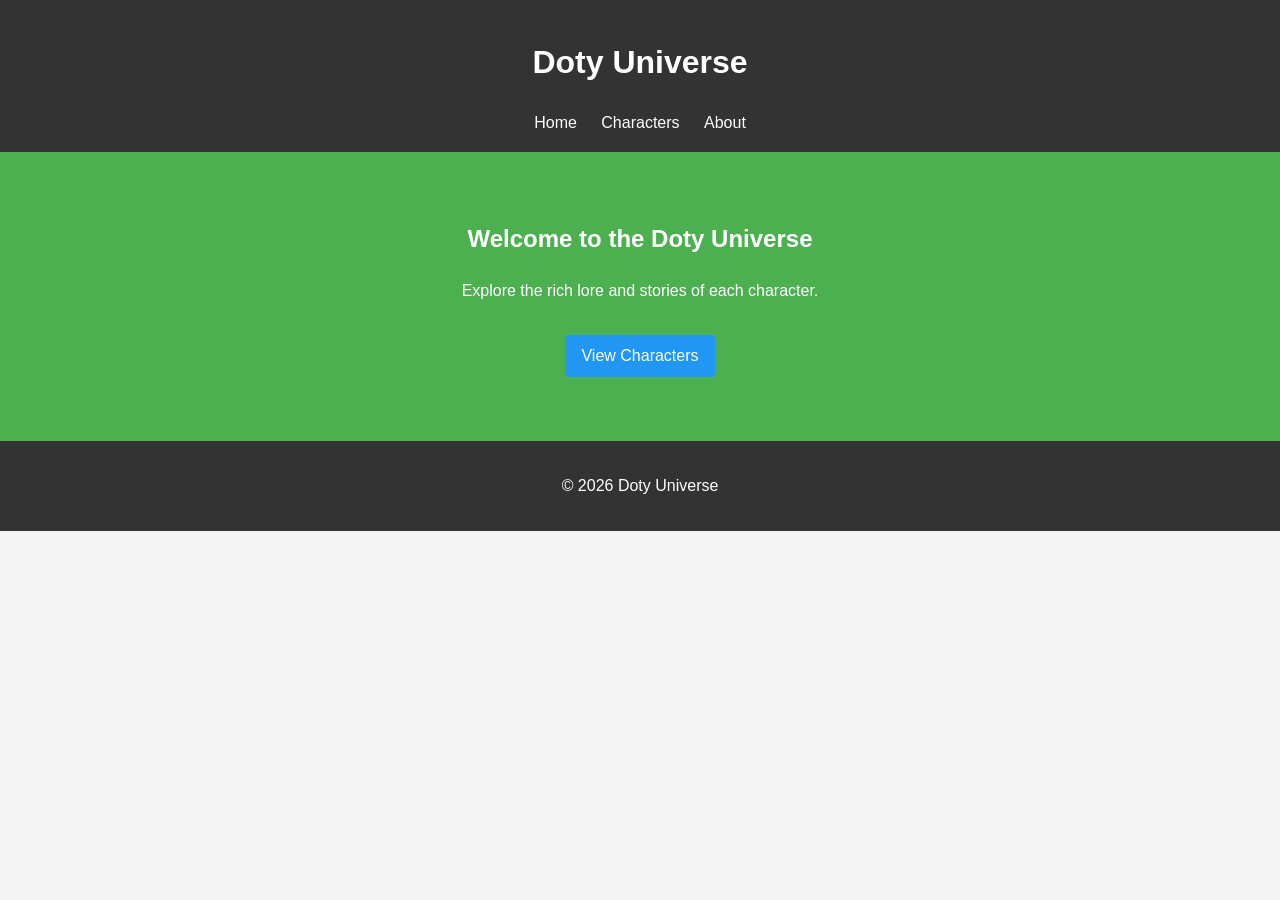
==== index.html @ 58d7b2a5 "Initial commit – Doty Universe website" ====
<!DOCTYPE html>
<html lang='en'>
<head>
    <meta charset='UTF-8'>
    <meta name='viewport' content='width=device-width, initial-scale=1.0'>
    <title>Doty Universe</title>
    <link rel='stylesheet' href='css/style.css'>
</head>
<body>
    <header>
        <h1>Doty Universe</h1>
        <nav>
            <a href='index.html'>Home</a>
            <a href='characters.html'>Characters</a>
            <a href='about.html'>About</a>
        </nav>
    </header>

    <section class='hero'>
        <h2>Welcome to the Doty Universe</h2>
        <p>Explore the rich lore and stories of each character.</p>
        <a href='characters.html' class='btn'>View Characters</a>
    </section>

    <footer>
        <p>&copy; 2026 Doty Universe</p>
    </footer>

    <script src='js/script.js'></script>
</body>
</html>
---- css/style.css ----
body {
    font-family: Arial, sans-serif;
    margin: 0;
    padding: 0;
    line-height: 1.6;
    background-color: #f4f4f4;
    color: #333;
}
header {
    background-color: #333;
    color: #fff;
    padding: 1rem;
    text-align: center;
}
nav a {
    color: #fff;
    margin: 0 10px;
    text-decoration: none;
}
.hero {
    text-align: center;
    padding: 3rem 1rem;
    background-color: #4CAF50;
    color: #fff;
}
.btn {
    display: inline-block;
    padding: 0.5rem 1rem;
    margin: 1rem;
    background-color: #2196F3;
    color: #fff;
    text-decoration: none;
    border-radius: 4px;
    cursor: pointer;
}
.btn:hover {
    background-color: #0b7dda;
}
footer {
    text-align: center;
    padding: 1rem;
    background-color: #333;
    color: #fff;
}
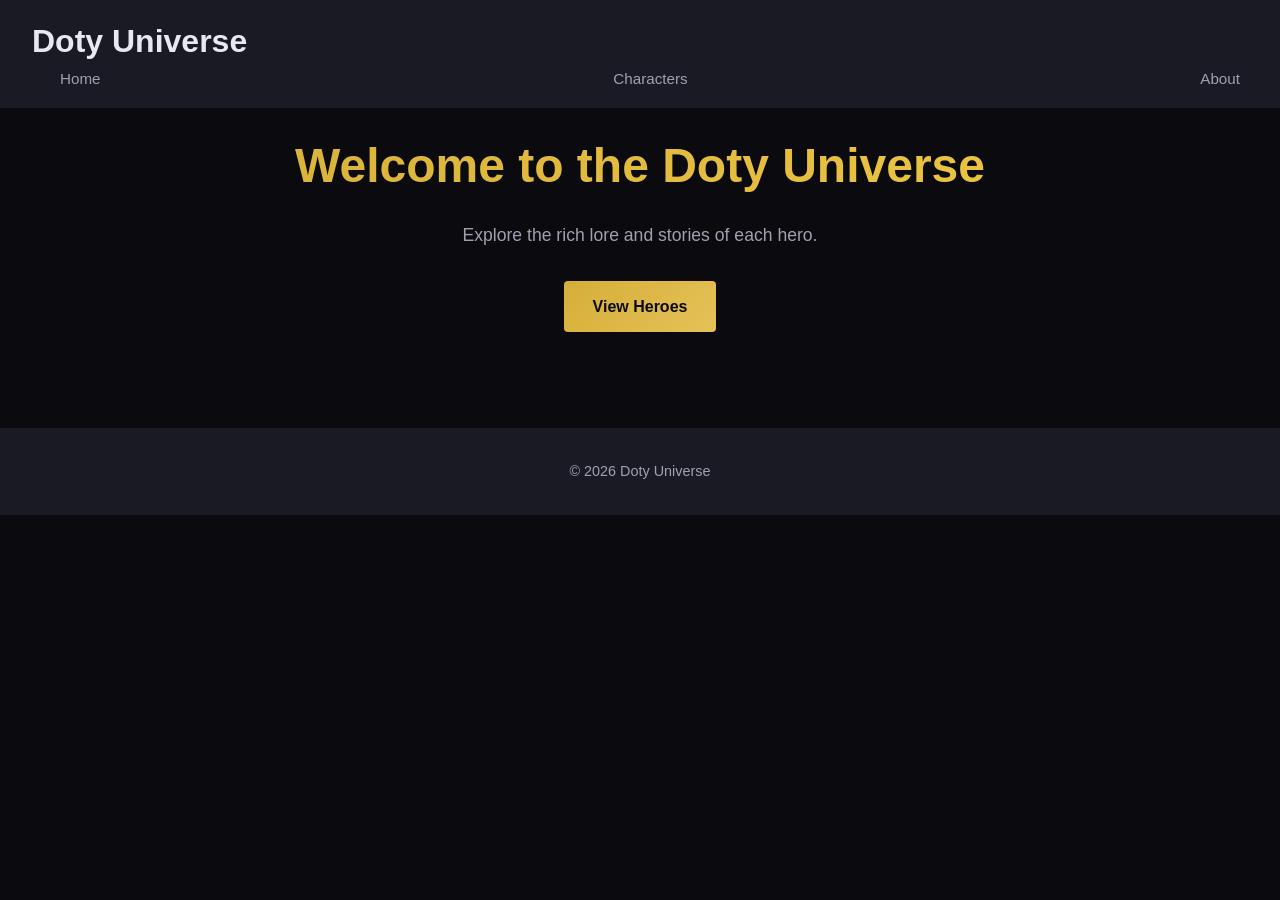
==== commit 18a360fa: "Initial commit: Doty website with hero grid, dark theme, and hero details" ====
--- a/index.html
+++ b/index.html
@@ -16,11 +16,13 @@
         </nav>
     </header>
 
-    <section class='hero'>
-        <h2>Welcome to the Doty Universe</h2>
-        <p>Explore the rich lore and stories of each character.</p>
-        <a href='characters.html' class='btn'>View Characters</a>
-    </section>
+    <main>
+        <section class='hero'>
+            <h2>Welcome to the Doty Universe</h2>
+            <p>Explore the rich lore and stories of each hero.</p>
+            <a href='characters.html' class='btn'>View Heroes</a>
+        </section>
+    </main>
 
     <footer>
         <p>&copy; 2026 Doty Universe</p>
--- a/css/style.css
+++ b/css/style.css
@@ -1,44 +1,294 @@
+:root {
+  --bg-dark: #0a0a0f;
+  --bg-card: #12121a;
+  --bg-header: #1a1a24;
+  --text-primary: #e8e8f0;
+  --text-secondary: #a0a0b0;
+  --accent-gold: #d4af38;
+  --accent-gold-hover: #e6c158;
+  --border-subtle: #2a2a3a;
+  --success-green: #4ade80;
+  --error-red: #f87171;
+}
+
+* {
+  box-sizing: border-box;
+  margin: 0;
+  padding: 0;
+}
+
 body {
-    font-family: Arial, sans-serif;
-    margin: 0;
-    padding: 0;
-    line-height: 1.6;
-    background-color: #f4f4f4;
-    color: #333;
-}
+  font-family: 'Segoe UI', Tahoma, Geneva, Verdana, sans-serif;
+  background-color: var(--bg-dark);
+  color: var(--text-primary);
+  line-height: 1.6;
+}
+
 header {
-    background-color: #333;
-    color: #fff;
-    padding: 1rem;
+  background-color: var(--bg-header);
+  padding: 1rem 2rem;
+  position: fixed;
+  width: 100%;
+  top: 0;
+  z-index: 100;
+}
+
+nav {
+  max-width: 1200px;
+  margin: 0 auto;
+  display: flex;
+  justify-content: space-between;
+  align-items: center;
+}
+
+nav h1 {
+  color: var(--accent-gold);
+  font-size: 1.5rem;
+  font-weight: 700;
+}
+
+nav a {
+  color: var(--text-secondary);
+  text-decoration: none;
+  margin-left: 20px;
+  font-size: 0.95rem;
+  transition: color 0.3s ease;
+}
+
+nav a:hover {
+  color: var(--accent-gold);
+}
+
+.hero {
+  padding: 8rem 2rem 2rem;
+  text-align: center;
+  max-width: 1200px;
+  margin: 0 auto;
+}
+
+.hero h2 {
+  font-size: 3rem;
+  margin-bottom: 1rem;
+  background: linear-gradient(135deg, var(--accent-gold), #f0c845);
+  -webkit-background-clip: text;
+  -webkit-text-fill-color: transparent;
+  background-clip: text;
+}
+
+.hero p {
+  color: var(--text-secondary);
+  max-width: 600px;
+  margin: 0 auto 2rem;
+  font-size: 1.1rem;
+}
+
+.btn {
+  display: inline-block;
+  padding: 0.8rem 1.8rem;
+  background: linear-gradient(135deg, var(--accent-gold), var(--accent-gold-hover));
+  color: var(--bg-dark);
+  text-decoration: none;
+  border-radius: 4px;
+  font-weight: 600;
+  transition: transform 0.2s, box-shadow 0.2s;
+}
+
+.btn:hover {
+  transform: translateY(-2px);
+  box-shadow: 0 8px 25px rgba(212, 175, 56, 0.4);
+}
+
+footer {
+  padding: 2rem;
+  text-align: center;
+  background-color: var(--bg-header);
+  margin-top: 4rem;
+}
+
+footer p {
+  color: var(--text-secondary);
+  font-size: 0.9rem;
+}
+
+/* Character Grid */
+.character-list {
+  max-width: 1200px;
+  margin: 0 auto;
+  padding: 6rem 2rem 2rem;
+}
+
+.grid-filter {
+  display: flex;
+  justify-content: center;
+  gap: 10px;
+  margin-bottom: 2rem;
+  flex-wrap: wrap;
+}
+
+.filter-btn {
+  padding: 0.5rem 1rem;
+  background: var(--bg-card);
+  color: var(--text-secondary);
+  border: 1px solid var(--border-subtle);
+  border-radius: 4px;
+  font-size: 0.85rem;
+  cursor: pointer;
+  transition: all 0.3s ease;
+  white-space: nowrap;
+}
+
+.filter-btn:hover {
+  background: var(--accent-gold);
+  color: var(--bg-dark);
+  border-color: var(--accent-gold);
+}
+
+.filter-btn.active {
+  background: var(--accent-gold);
+  color: var(--bg-dark);
+  border-color: var(--accent-gold);
+}
+
+.hero-grid {
+  display: grid;
+  grid-template-columns: repeat(auto-fill, minmax(280px, 1fr));
+  gap: 2rem;
+}
+
+.hero-card {
+  background: var(--bg-card);
+  border: 1px solid var(--border-subtle);
+  border-radius: 8px;
+  padding: 1.5rem;
+  transition: transform 0.3s, box-shadow 0.3s;
+  cursor: pointer;
+}
+
+.hero-card:hover {
+  transform: translateY(-4px);
+  box-shadow: 0 12px 30px rgba(0, 0, 0, 0.5);
+}
+
+.hero-card h3 {
+  color: var(--accent-gold);
+  margin-bottom: 0.5rem;
+  font-size: 1.2rem;
+}
+
+.hero-card .attr {
+  color: var(--text-secondary);
+  font-size: 0.85rem;
+  margin-bottom: 1rem;
+}
+
+.hero-card .abilities {
+  display: flex;
+  flex-wrap: wrap;
+  gap: 0.5rem;
+  margin-top: 1rem;
+}
+
+.ability {
+  padding: 0.2rem 0.6rem;
+  background: var(--bg-header);
+  border-radius: 4px;
+  font-size: 0.7rem;
+  color: var(--accent-gold);
+  border: 1px solid var(--border-subtle);
+}
+
+/* Hero Detail Page */
+.hero-detail {
+  max-width: 1200px;
+  margin: 0 auto;
+  padding: 6rem 2rem;
+}
+
+.hero-detail-back {
+  display: inline-block;
+  padding: 0.5rem 1rem;
+  background: var(--bg-header);
+  color: var(--text-secondary);
+  text-decoration: none;
+  border-radius: 4px;
+  font-size: 0.9rem;
+  margin-bottom: 2rem;
+  transition: opacity 0.3s;
+}
+
+.hero-detail-back:hover {
+  opacity: 0.8;
+}
+
+.hero-detail h1 {
+  color: var(--accent-gold);
+  font-size: 3rem;
+  margin-bottom: 1rem;
+}
+
+.hero-detail .lore {
+  color: var(--text-secondary);
+  font-size: 1.1rem;
+  line-height: 1.8;
+  margin-bottom: 2rem;
+}
+
+.hero-detail .attr-row {
+  display: flex;
+  justify-content: space-between;
+  margin: 1rem 0;
+  padding: 0.5rem 0;
+  border-bottom: 1px solid var(--border-subtle);
+}
+
+.hero-detail .attr-row:last-child {
+  border-bottom: none;
+}
+
+.hero-detail .attr-label {
+  color: var(--text-secondary);
+  font-size: 0.9rem;
+}
+
+.hero-detail .attr-value {
+  color: var(--accent-gold);
+  font-weight: 600;
+}
+
+.hero-detail .abilities-list {
+  display: flex;
+  flex-wrap: wrap;
+  gap: 0.5rem;
+  margin-top: 1rem;
+}
+
+.hero-detail .ability {
+  padding: 0.4rem 0.8rem;
+  background: var(--bg-header);
+  color: var(--accent-gold);
+  border-radius: 4px;
+  font-size: 0.85rem;
+  border: 1px solid var(--border-subtle);
+}
+
+/* Responsive */
+@media (max-width: 768px) {
+  .hero h2 {
+    font-size: 2rem;
+  }
+
+  .grid-filter {
+    flex-direction: column;
+    align-items: stretch;
+  }
+
+  .filter-btn {
+    width: 100%;
     text-align: center;
-}
-nav a {
-    color: #fff;
-    margin: 0 10px;
-    text-decoration: none;
-}
-.hero {
-    text-align: center;
-    padding: 3rem 1rem;
-    background-color: #4CAF50;
-    color: #fff;
-}
-.btn {
-    display: inline-block;
-    padding: 0.5rem 1rem;
-    margin: 1rem;
-    background-color: #2196F3;
-    color: #fff;
-    text-decoration: none;
-    border-radius: 4px;
-    cursor: pointer;
-}
-.btn:hover {
-    background-color: #0b7dda;
-}
-footer {
-    text-align: center;
-    padding: 1rem;
-    background-color: #333;
-    color: #fff;
+    margin-bottom: 5px;
+  }
+
+  .hero-grid {
+    grid-template-columns: 1fr;
+  }
 }
